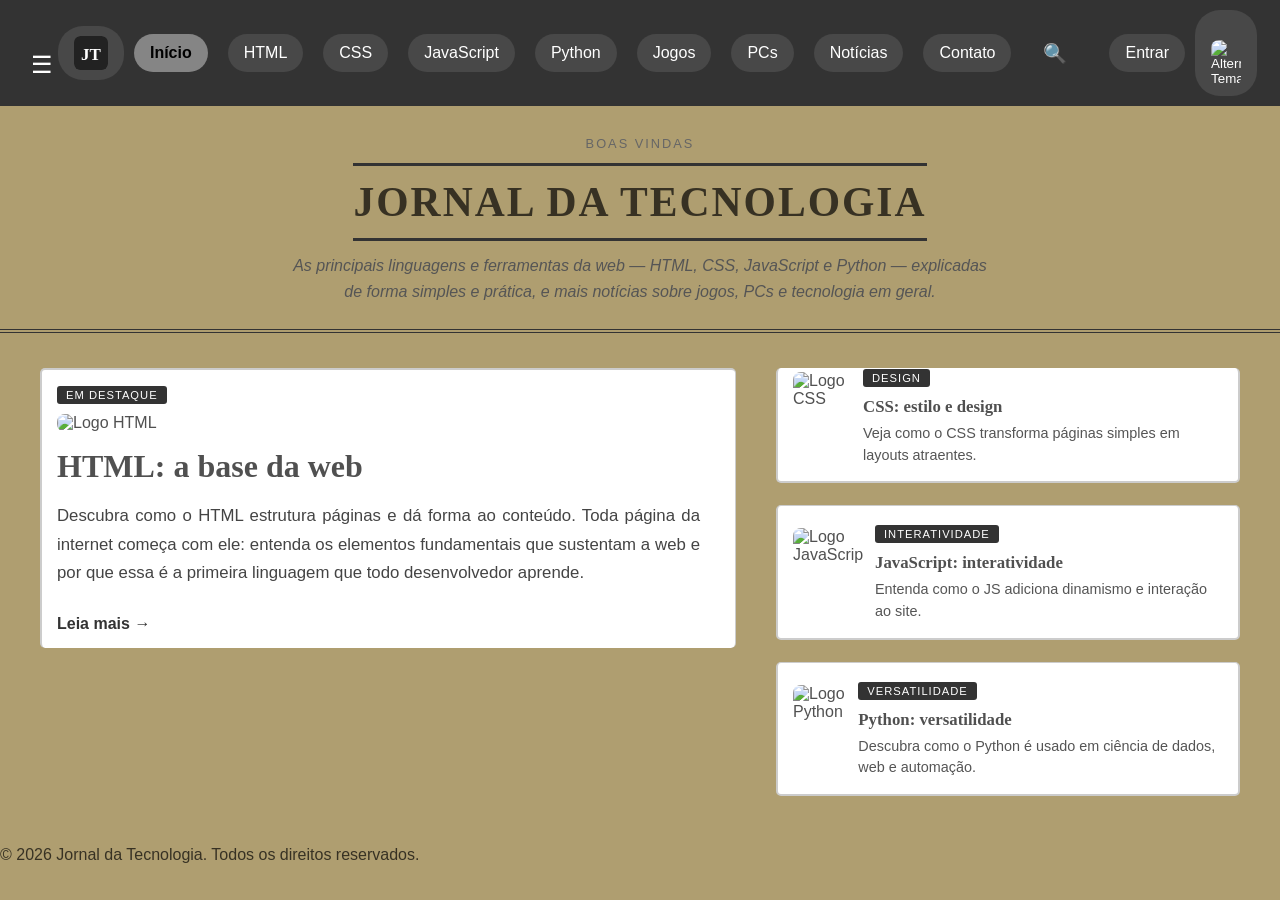
==== index.html @ 1d7c54f0 "Add files via upload" ====
<!DOCTYPE html>
<html lang="pt-BR">
<head>
  <meta charset="UTF-8">
  <meta name="viewport" content="width=device-width, initial-scale=1.0">
  <title>Jornal da Tecnologia - Início</title>
  <link rel="icon" type="image/svg+xml" href="favicon.svg">
  <link rel="stylesheet" href="style.css">
</head>
<body>
    <script>
    if (localStorage.getItem("tema") === "escuro") {
      document.body.classList.add("dark-theme");
    }
  </script>
  <script>
    if (localStorage.getItem("tema") === "escuro") {
      document.body.classList.add("dark-theme");
    }
  </script>
  <header>
    <nav class="navbar">
      <a href="index.html" class="nav-logo-link"><img src="favicon.svg" alt="Jornal da Tecnologia" class="nav-logo"></a>
      <button id="menuToggle">☰</button>
      <div id="menuDropdown">
        <a href="index.html">Início</a>
        <a href="html.html">HTML</a>
        <a href="css.html">CSS</a>
        <a href="js.html">JavaScript</a>
        <a href="python.html">Python</a>
        <a href="jogos.html">Jogos</a>
        <a href="pcs.html">PCs</a>
        <a href="noticias.html">Notícias</a>
        <a href="contato.html">Contato</a>
      </div>
      <div id="menuLinks">
        <a href="index.html" class="active">Início</a>
        <a href="html.html">HTML</a>
        <a href="css.html">CSS</a>
        <a href="js.html">JavaScript</a>
        <a href="python.html">Python</a>
        <a href="jogos.html">Jogos</a>
        <a href="pcs.html">PCs</a>
        <a href="noticias.html">Notícias</a>
        <a href="contato.html">Contato</a>
      </div>
      <div class="container-busca" id="containerBusca">
        <input type="search" id="pesquisa" placeholder="Digite para pesquisar...">
        <button id="btnLupa" aria-label="Pesquisar">🔍</button>
        <output id="resultadoBusca" for="pesquisa"></output>
      </div>
      <div id="areaLogin">Entrar</div>
      <button id="btnTema"><img id="iconeTema" src="imagens/sol.svg" alt="Alternar Tema" width="30"></button>
    </nav>
  </header>

  <main>
    <!-- Masthead estilo jornal -->
    <div class="masthead">
      <p class="masthead-date">Boas Vindas</p>
      <h1 class="masthead-title">JORNAL DA TECNOLOGIA</h1>
      <p class="masthead-sub">
        As principais linguagens e ferramentas da web — HTML, CSS, JavaScript e Python —
        explicadas de forma simples e prática, e mais notícias sobre jogos, PCs e tecnologia em geral.
      </p>
    </div>

    <!-- Capa: manchete principal + notas secundárias -->
    <section class="frontpage">
      <article class="headline">
        <span class="tag">Em destaque</span>
        <img src="imagens/html.svg" alt="Logo HTML" width="120">
        <h2><a href="html.html">HTML: a base da web</a></h2>
        <p>
          Descubra como o HTML estrutura páginas e dá forma ao conteúdo. Toda página da internet
          começa com ele: entenda os elementos fundamentais que sustentam a web e por que essa é
          a primeira linguagem que todo desenvolvedor aprende.
        </p>
        <a class="read-more" href="html.html">Leia mais →</a>
      </article>

      <div class="secondary-list">
        <article class="secondary">
          <img src="imagens/css.svg" alt="Logo CSS" width="50">
          <div>
            <span class="tag">Design</span>
            <h3><a href="css.html">CSS: estilo e design</a></h3>
            <p>Veja como o CSS transforma páginas simples em layouts atraentes.</p>
          </div>
        </article>

        <article class="secondary">
          <img src="imagens/js.svg" alt="Logo JavaScript" width="50">
          <div>
            <span class="tag">Interatividade</span>
            <h3><a href="js.html">JavaScript: interatividade</a></h3>
            <p>Entenda como o JS adiciona dinamismo e interação ao site.</p>
          </div>
        </article>

        <article class="secondary">
          <img src="imagens/python.svg" alt="Logo Python" width="50">
          <div>
            <span class="tag">Versatilidade</span>
            <h3><a href="python.html">Python: versatilidade</a></h3>
            <p>Descubra como o Python é usado em ciência de dados, web e automação.</p>
          </div>
        </article>
      </div>
    </section>
  </main>

  <footer>
    <p>&copy; 2026 Jornal da Tecnologia. Todos os direitos reservados.</p>
  </footer>

  <script src="script.js"></script>
</body>
</html>
---- style.css ----
/* Fundo e texto */
body {
  font-family: Verdana, sans-serif;
  background-color: #af9e70;
  color: #000000af;
  margin: 0;
}

.navbar {
  display: flex;
  justify-content: center;
  align-items: center;
  background-color: #333;
  padding: 10px 10px 10px 55px;
  flex-wrap: wrap;
  position: relative;
}

.nav-logo-link {
  display: flex;
  align-items: center;
  margin-right: 15px;
}

.nav-logo {
  width: 34px;
  height: 34px;
  margin: 0;
  border-radius: 6px;
  display: block;
}

.nav-logo:hover {
  transform: none;
  box-shadow: none;
}


.navbar a, .navbar button {
  color: #fff;
  text-decoration: none;
  margin-right: 10px;
  background: none;
  border: none;
  cursor: pointer;
}

/* Artigos */
article {
  background-color: #ffffff;
  border: 2px solid #ccc;
  border-radius: 5px;
  padding: 15px;
  text-align: justify;
  transition: transform 0.3s, box-shadow 0.3s;
}

article img {
  width: 100px;
  float: left;
  margin-right: 10px;
}

/* Página de contato */
.artigo {
  display: flex;
  flex-direction: column;
  align-items: center;
  justify-content: center;
  gap: 20px;
  padding: 20px;
}

.artigo img {
  max-width: 200px;
  margin-bottom: 20px;
}

.artigo form {
  width: 100%;
  max-width: 500px;
}

/* Formulário */
form {
  display: flex;
  flex-direction: column;
  align-items: center;
  gap: 15px;
  width: 90%;
  max-width: 500px;
  margin: 20px auto 50px auto;
}

fieldset {
  width: 100%;
  border: 2px solid #ccc;
  border-radius: 8px;
  padding: 15px;
}

legend {
  font-weight: bold;
  margin-bottom: 10px;
}

label {
  display: block;
  margin-bottom: 5px;
  font-weight: bold;
}

input, textarea {
  width: 100%;
  box-sizing: border-box;
  padding: 8px;
  border: 1px solid #ccc;
  border-radius: 5px;
}

button {
  background-color: #333;
  color: #fff;
  padding: 10px;
  border-radius: 5px;
  cursor: pointer;
}

/* Mensagem de confirmação do formulário */
#formMsg {
  text-align: center;
  font-weight: bold;
  color: #2e7d32;
  background-color: #e8f5e9;
  border: 1px solid #a5d6a7;
  border-radius: 8px;
  padding: 12px 20px;
  max-width: 500px;
  margin: -10px auto 40px auto;
}

.dark-theme #formMsg {
  color: #a5d6a7;
  background-color: #1b3320;
  border-color: #2e7d32;
}

/* Tema escuro */
.dark-theme {
  background-color: #191b3b;
  color: #eee;
}

.dark-theme article,
.dark-theme form,
.dark-theme fieldset,
.dark-theme .card {
  background-color: #333;
  color: #fff;
  border-color: #555;
}

.dark-theme .navbar {
  background-color: #111;
}

.dark-theme input,
.dark-theme textarea {
  background-color: #222;
  color: #eee;
  border: 1px solid #555;
}

.dark-theme button {
  background-color: #555;
  color: #fff;
}

/* Responsividade */
@media (max-width: 768px) {
  .section-container {
    flex-direction: column;
    align-items: center;
  }

  article {
    display: flex;
    flex-direction: column;
    align-items: center;
    text-align: center;
  }

  article img {
    float: none;
    margin: 0 0 10px 0;
    max-width: 150px;
  }

  .navbar {
    flex-direction: column;
    align-items: flex-start;
  }

  .navbar a, .navbar button {
    margin: 5px 0;
  }

  form {
    width: 100%;
  }
}

@media (max-width: 480px) {
  h1 {
    font-size: 1.5em;
  }

  article h2 {
    font-size: 1.1em;
  }

  body {
    font-size: 0.9em;
  }
}

/* Menu hambúrguer */
#menuToggle {
  font-size: 1.5em;
  background: none;
  border: none;
  color: #fff;
  cursor: pointer;
  display: block;
}

#menuLinks {
  display: flex;
  gap: 10px;
}

#menuToggle {
  position: absolute;
  left: 15px;
  top: 50%;
  transform: translateY(-50%);
  width: 30px;
  height: 25px;
  cursor: pointer;
}

#menuToggle span {
  display: block;
  position: absolute;
  height: 3px;
  width: 100%;
  background: #fff;
  border-radius: 3px;
  transition: 0.3s;
}

#menuToggle span:nth-child(1) { top: 0; }
#menuToggle span:nth-child(2) { top: 11px; }
#menuToggle span:nth-child(3) { bottom: 0; }

#menuToggle.active span:nth-child(1) {
  transform: rotate(45deg);
  top: 11px;
}

#menuToggle.active span:nth-child(2) {
  opacity: 0;
}

#menuToggle.active span:nth-child(3) {
  transform: rotate(-45deg);
  bottom: 11px;
}

#menuDropdown {
  display: none;
  flex-direction: column;
  position: absolute;
  top: 100%;
  left: 0;
  background-color: #333;
  width: 220px;
  padding: 10px;
  z-index: 20;
  border-radius: 0 0 10px 10px;
}

#menuToggle.active ~ #menuDropdown {
  display: flex;
}

#menuDropdown a {
  margin: 5px 0;
}

@media (max-width: 768px) {
  #menuDropdown {
    display: none !important;
  }
}

/* Transição suave entre temas */
body, 
article, 
form, 
fieldset, 
.navbar, 
input, 
textarea, 
button {
  transition: background-color 0.3s ease, color 0.3s ease, border-color 0.3s ease;
}

/* Botões da barra de navegação */
.navbar a, .navbar button {
  padding: 10px 16px;
  border-radius: 25px;
  background-color: rgba(255, 255, 255, 0.1);
  color: #fff;
  text-decoration: none;
  border: none;
  cursor: pointer;
  font-weight: 500;
  transition: background-color 0.3s ease, transform 0.2s ease;
}

/* Efeito hover */
.navbar a:hover, .navbar button:hover {
  background-color: rgba(255, 255, 255, 0.25);
  transform: scale(1.08);
}

/* Tema escuro - botões */
.dark-theme .navbar a,
.dark-theme .navbar button {
  background-color: rgba(255, 255, 255, 0.15);
  color: #eee;
}

.dark-theme .navbar a:hover,
.dark-theme .navbar button:hover {
  background-color: rgba(255, 255, 255, 0.3);
}

/* Botão ativo na navbar */
.navbar a.active, .navbar button.active {
  background-color: rgba(255, 255, 255, 0.4);
  color: #000;
  font-weight: bold;
}

/* Tema escuro - botão ativo */
.dark-theme .navbar a.active,
.dark-theme .navbar button.active {
  background-color: rgba(255, 255, 255, 0.5);
  color: #fff;
}

/* Centralizar e ajustar imagem */
img {
  display: block;
  margin: 0 auto;
  max-width: 300px;
  height: auto;
  border-radius: 8px;
  margin-top: 20px;
}

/* Efeito hover na imagem */
img:hover {
  transform: scale(1.05);
  box-shadow: 0 6px 15px rgba(0, 0, 0, 0.3);
  transition: transform 0.3s ease, box-shadow 0.3s ease;
}

/* Tipografia e divisórias de jornal nas páginas internas */
.artigo article h1 {
  clear: both;
  font-family: Georgia, 'Times New Roman', serif;
  font-size: 2.2em;
  text-align: center;
  border-bottom: 3px double #333;
  padding-bottom: 15px;
  margin-bottom: 10px;
}

.dark-theme .artigo article h1 {
  border-color: #777;
}

.artigo article h2 {
  font-family: Georgia, 'Times New Roman', serif;
  font-size: 1.3em;
  margin-bottom: 10px;
}

.artigo article section {
  border-top: 1px solid #ccc;
  padding-top: 20px;
}

.dark-theme .artigo article section {
  border-color: #555;
}

.artigo article section:first-of-type {
  border-top: none;
  padding-top: 0;
}
.artigo article {
  margin: 20px auto;
  max-width: 95%;
  width: 95%;
  border: 2px solid #ccc;
  border-radius: 12px;
  padding: 40px;
  box-shadow: 0 4px 12px rgba(0, 0, 0, 0.15);
}

/* Tema escuro para artigos */
body.dark-theme .artigo article {
  background-color: #333;
  color: #eee;
  border-color: #555;
  box-shadow: 0 4px 12px rgba(255, 255, 255, 0.1);
}

/* Masthead estilo jornal */
.masthead {
  text-align: center;
  padding: 30px 20px 25px;
  border-bottom: 4px double #333;
  margin-bottom: 35px;
}

.masthead-date {
  text-transform: uppercase;
  letter-spacing: 2px;
  font-size: 0.8em;
  color: #666;
  margin: 0 0 12px;
}

.masthead-title {
  font-family: Georgia, 'Times New Roman', serif;
  font-size: 2.6em;
  letter-spacing: 2px;
  margin: 0 auto 12px;
  border-top: 3px solid #333;
  border-bottom: 3px solid #333;
  padding: 12px 0;
  display: inline-block;
}

.masthead-sub {
  font-style: italic;
  color: #555;
  max-width: 700px;
  margin: 0 auto;
  line-height: 1.6;
}

.dark-theme .masthead {
  border-color: #777;
}

.dark-theme .masthead-title {
  border-color: #777;
  color: #f5f5f5;
}

.dark-theme .masthead-date,
.dark-theme .masthead-sub {
  color: #bbb;
}

/* Capa: manchete + notas secundárias */
.frontpage {
  display: grid;
  grid-template-columns: 3fr 2fr;
  gap: 40px;
  margin: 0 auto 50px;
  padding: 0 40px;
  align-items: start;
}

.tag {
  display: inline-block;
  background-color: #333;
  color: #fff;
  font-size: 0.7em;
  letter-spacing: 1px;
  text-transform: uppercase;
  padding: 3px 9px;
  border-radius: 3px;
  margin-bottom: 10px;
}

.dark-theme .tag {
  background-color: #555;
}

.headline {
  border-right: 1px solid #ccc;
  padding-right: 35px;
  border-bottom: none;
}

.dark-theme .headline {
  border-color: #555;
}

.headline img {
  width: 160px;
  float: none;
  margin: 0 0 15px;
}

.headline h2 {
  font-family: Georgia, 'Times New Roman', serif;
  font-size: 2em;
  line-height: 1.2;
  margin: 0 0 15px;
}

.headline h2 a {
  color: inherit;
  text-decoration: none;
}

.headline h2 a:hover {
  text-decoration: underline;
}

.headline p {
  font-size: 1.05em;
  line-height: 1.7;
  color: #444;
}

.dark-theme .headline p {
  color: #ccc;
}

.read-more {
  display: inline-block;
  margin-top: 10px;
  font-weight: bold;
  text-decoration: none;
  color: #333;
}

.dark-theme .read-more {
  color: #f5f5f5;
}

.read-more:hover {
  text-decoration: underline;
}

.secondary-list {
  display: flex;
  flex-direction: column;
  gap: 22px;
}

.secondary {
  display: flex;
  gap: 12px;
  border-top: 1px solid #ccc;
  padding-top: 18px;
  text-align: left;
}

.dark-theme .secondary {
  border-color: #555;
}

.secondary:first-child {
  border-top: none;
  padding-top: 0;
}

.secondary img {
  width: 70px;
  margin: 4px 0 0;
  float: none;
}

.secondary h3 {
  font-family: Georgia, 'Times New Roman', serif;
  font-size: 1.05em;
  margin: 0 0 6px;
}

.secondary h3 a {
  color: inherit;
  text-decoration: none;
}

.secondary h3 a:hover {
  text-decoration: underline;
}

.secondary p {
  font-size: 0.9em;
  color: #555;
  margin: 0;
  line-height: 1.5;
}

.dark-theme .secondary p {
  color: #bbb;
}

@media (max-width: 768px) {
  .masthead-title {
    font-size: 1.8em;
  }

  .frontpage {
    grid-template-columns: 1fr;
  }

  .headline {
    border-right: none;
    border-bottom: 1px solid #ccc;
    padding-right: 0;
    padding-bottom: 25px;
  }

  .dark-theme .headline {
    border-color: #555;
  }
}

/* botao de pesquisa */
.container-busca {
  display: flex;
  align-items: center;
  border: 1px solid transparent;
  padding: 5px;
  border-radius: 20px;
  transition: all 0.4s ease;
  position: relative;
}

.container-busca input {
  width: 0;
  opacity: 0;
  border: none;
  outline: none;
  padding: 0;
  transition: all 0.4s ease;
}

/* Estilo do botão da lupa */
#btnLupa {
  background: none;
  border: none;
  cursor: pointer;
  font-size: 1.2rem;
}

/* ESTADO ATIVO: Quando a lupa é clicada */
.container-busca.ativo {
  border-color: #6e6e6e;
  background-color: #000000;
}

.container-busca.ativo input {
  width: 200px;
  opacity: 1;
  padding: 5px 10px;
}

#resultadoBusca {
  display: none;
}

.container-busca.ativo #resultadoBusca:not(:empty) {
  display: flex;
  flex-direction: column;
  position: absolute;
  top: 100%;
  left: 0;
  right: 0;
  background-color: #000000;
  border: 1px solid #6e6e6e;
  border-radius: 8px;
  margin-top: 5px;
  overflow: hidden;
  z-index: 10;
}

#resultadoBusca a {
  padding: 8px 12px;
  color: #fff;
  text-decoration: none;
}

#resultadoBusca a:hover {
  background-color: #333;
}

#resultadoBusca .sem-resultado {
  padding: 8px 12px;
  color: #aaa;
  margin: 0;
}

/* Área de login na navbar */
#areaLogin {
  display: flex;
  align-items: center;
  gap: 8px;
  margin-left: 10px;
}

.link-entrar,
#areaLogin button {
  padding: 8px 16px;
  border-radius: 20px;
  background-color: rgba(255, 255, 255, 0.1);
  color: #fff;
  text-decoration: none;
  border: none;
  cursor: pointer;
  font-weight: 500;
}

.link-entrar:hover,
#areaLogin button:hover {
  background-color: rgba(255, 255, 255, 0.25);
}

.usuario-logado {
  color: #fff;
  font-weight: bold;
}

/* Página de login */
.login-container {
  max-width: 400px;
  margin: 40px auto;
}

.login-tabs {
  display: flex;
  gap: 10px;
  margin-bottom: 20px;
  justify-content: center;
}

.login-tabs button {
  padding: 10px 24px;
  border: none;
  border-radius: 25px;
  background-color: rgba(0, 0, 0, 0.08);
  color: #333;
  cursor: pointer;
  font-weight: 500;
  transition: background-color 0.3s ease, transform 0.2s ease;
}

.login-tabs button:hover {
  background-color: rgba(0, 0, 0, 0.15);
  transform: scale(1.05);
}

.login-tabs button.tab-ativa {
  background-color: #333;
  color: #fff;
  font-weight: bold;
}

.dark-theme .login-tabs button {
  background-color: rgba(255, 255, 255, 0.1);
  color: #eee;
}

.dark-theme .login-tabs button:hover {
  background-color: rgba(255, 255, 255, 0.25);
}

.dark-theme .login-tabs button.tab-ativa {
  background-color: rgba(255, 255, 255, 0.4);
  color: #000;
}

.escondido {
  display: none;
}

/* Estilo das notícias */
.noticia {
  display: flex;
  gap: 20px;
  align-items: flex-start;
}

.noticia-thumb {
  width: 120px;
  flex-shrink: 0;
  margin: 0;
  float: none;
}

@media (max-width: 600px) {
  .noticia {
    flex-direction: column;
    align-items: center;
    text-align: center;
  }
}
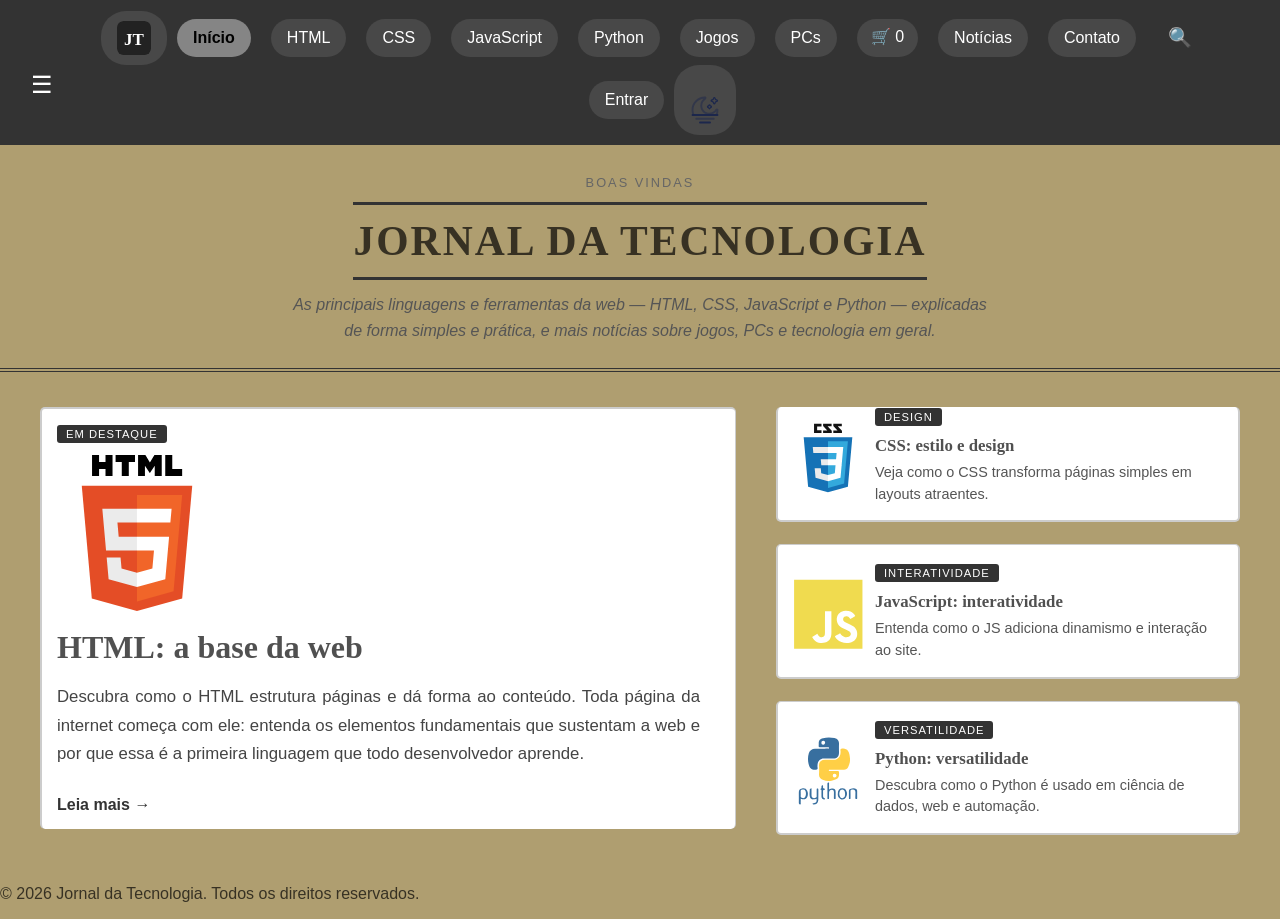
==== commit f2099b48: "Add files via upload" ====
--- a/index.html
+++ b/index.html
@@ -9,11 +9,6 @@
 </head>
 <body>
     <script>
-    if (localStorage.getItem("tema") === "escuro") {
-      document.body.classList.add("dark-theme");
-    }
-  </script>
-  <script>
     if (localStorage.getItem("tema") === "escuro") {
       document.body.classList.add("dark-theme");
     }
@@ -41,6 +36,7 @@
         <a href="python.html">Python</a>
         <a href="jogos.html">Jogos</a>
         <a href="pcs.html">PCs</a>
+        <a href="carrinho.html" id="areaCarrinho">🛒 <span id="contadorCarrinho">0</span></a>
         <a href="noticias.html">Notícias</a>
         <a href="contato.html">Contato</a>
       </div>
--- a/style.css
+++ b/style.css
@@ -817,4 +817,144 @@
     align-items: center;
     text-align: center;
   }
+}
+
+#areaCarrinho {
+  color: #fff;
+  text-decoration: none;
+  padding: 8px 14px;
+  border-radius: 20px;
+  background-color: rgba(255, 255, 255, 0.1);
+  font-weight: 500;
+}
+
+#areaCarrinho:hover {
+  background-color: rgba(255, 255, 255, 0.25);
+}
+
+.lista-produtos {
+  display: grid;
+  grid-template-columns: repeat(auto-fill, minmax(200px, 1fr));
+  gap: 20px;
+  margin-top: 20px;
+}
+
+.produto {
+  border: 1px solid #ccc;
+  border-radius: 10px;
+  padding: 15px;
+  text-align: center;
+}
+
+.dark-theme .produto {
+  border-color: #555;
+}
+
+.produto img {
+  max-width: 120px;
+  margin: 0 auto 10px;
+}
+
+.produto .preco {
+  font-weight: bold;
+  color: #333;
+}
+
+.dark-theme .produto .preco {
+  color: #eee;
+}
+
+.btn-add-carrinho {
+  margin-top: 10px;
+  padding: 8px 16px;
+  border: none;
+  border-radius: 20px;
+  background-color: #333;
+  color: #fff;
+  cursor: pointer;
+}
+
+.btn-add-carrinho:hover {
+  background-color: #555;
+}
+
+.carrinho-container {
+  max-width: 600px;
+  margin: 40px auto;
+}
+
+.item-carrinho {
+  display: flex;
+  align-items: center;
+  justify-content: space-between;
+  gap: 10px;
+  padding: 12px 0;
+  border-bottom: 1px solid #ccc;
+}
+
+.dark-theme .item-carrinho {
+  border-color: #555;
+}
+
+.item-qtd {
+  display: flex;
+  align-items: center;
+  gap: 8px;
+}
+
+.btn-qtd {
+  width: 28px;
+  height: 28px;
+  border: none;
+  border-radius: 6px;
+  background-color: #eee;
+  cursor: pointer;
+  font-weight: bold;
+}
+
+.dark-theme .btn-qtd {
+  background-color: #444;
+  color: #fff;
+}
+
+.btn-remover {
+  border: none;
+  background: none;
+  color: #c0392b;
+  cursor: pointer;
+  text-decoration: underline;
+}
+
+.total-carrinho {
+  font-size: 1.3em;
+  font-weight: bold;
+  text-align: right;
+  margin-top: 20px;
+}
+
+#btnFinalizar {
+  display: block;
+  margin: 15px 0 0 auto;
+  padding: 10px 20px;
+  border: none;
+  border-radius: 20px;
+  background-color: #333;
+  color: #fff;
+  cursor: pointer;
+}
+
+.confirmacao-compra {
+  text-align: center;
+  font-weight: bold;
+  color: #2e7d32;
+  background-color: #e8f5e9;
+  border: 1px solid #a5d6a7;
+  border-radius: 8px;
+  padding: 20px;
+}
+
+.dark-theme .confirmacao-compra {
+  color: #a5d6a7;
+  background-color: #1b3320;
+  border-color: #2e7d32;
 }
